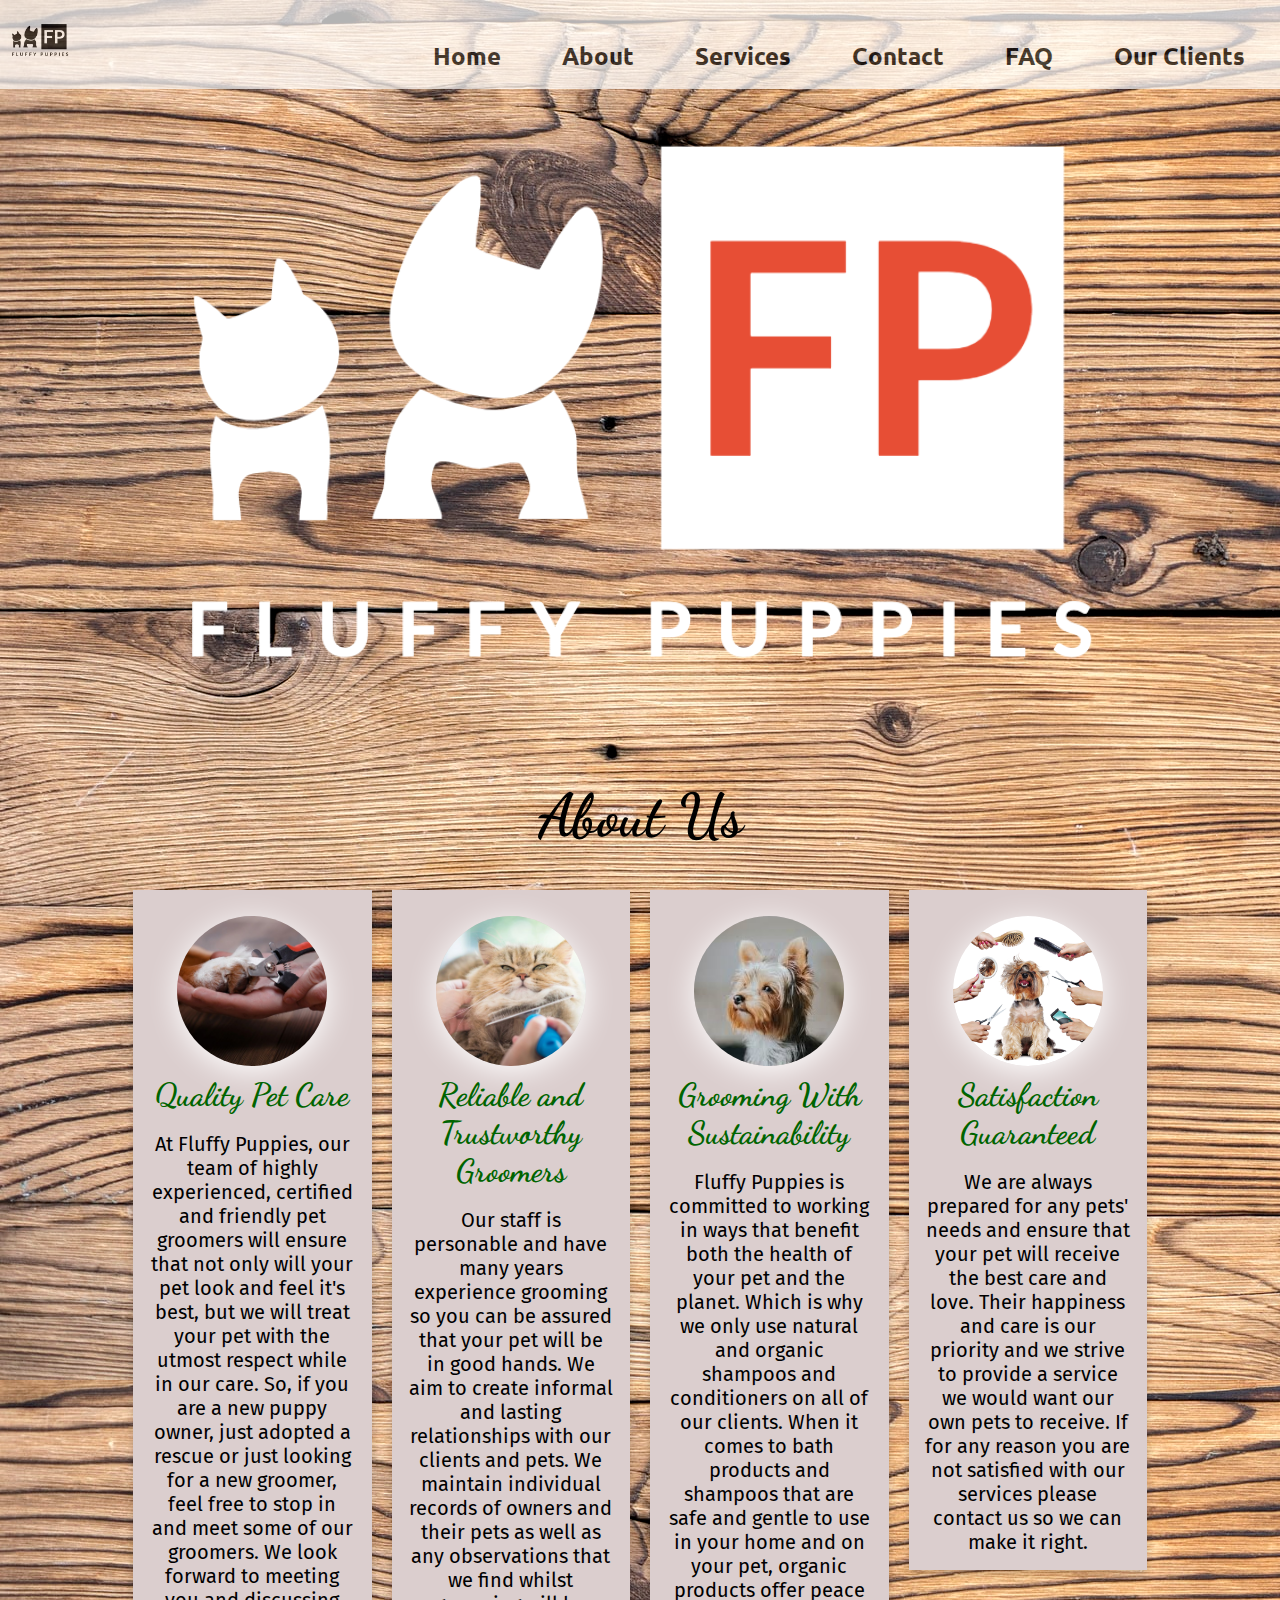
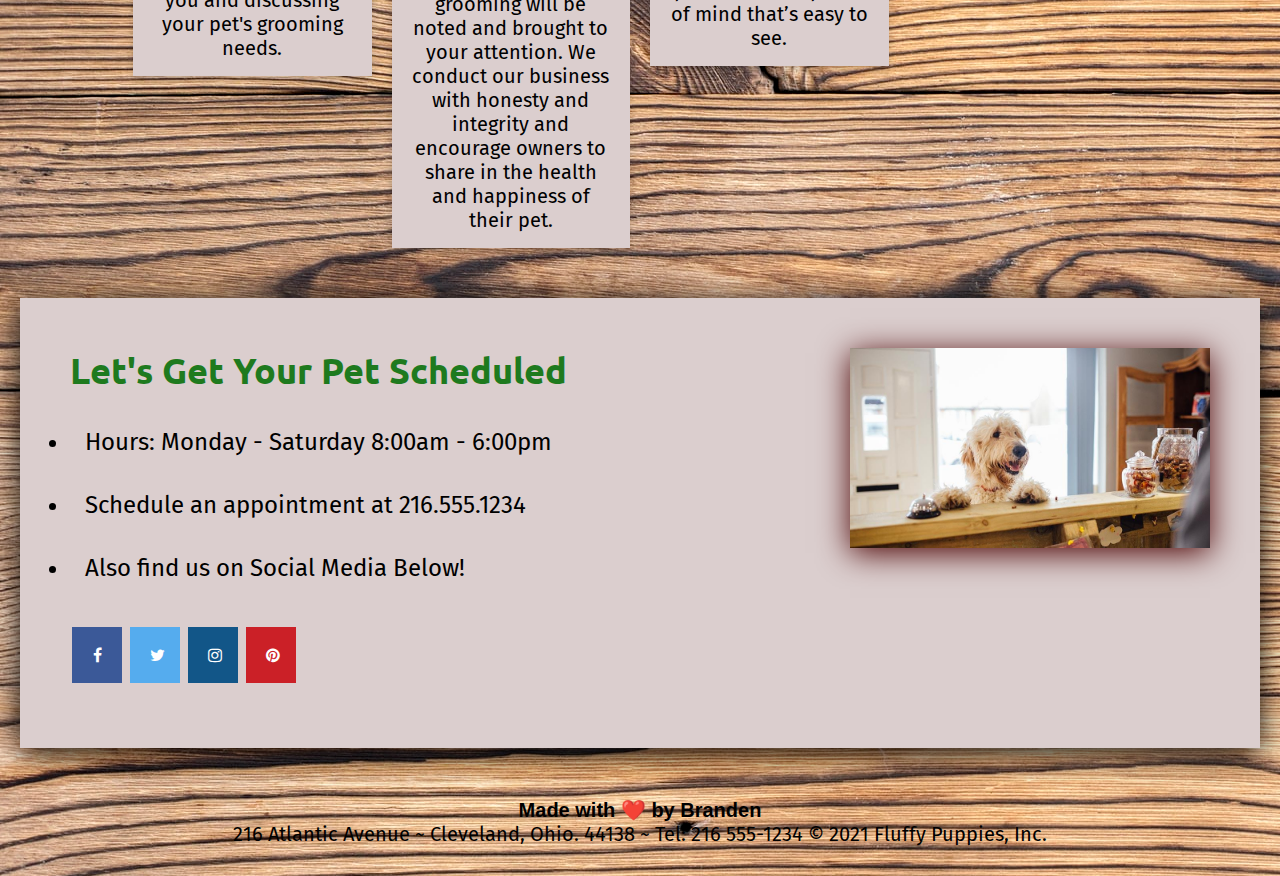
==== about.html @ 5a5f0796 "html validations" ====
<!DOCTYPE html>
<html lang="en-us">
  <head>
    <meta charset="UTF-8" />
    <link rel="stylesheet" href="style.css" />
    <link rel="preconnect" href="https://fonts.googleapis.com" />
    <link rel="preconnect" href="https://fonts.gstatic.com" crossorigin />
    <link href="https://fonts.googleapis.com/css2?family=Fira+Sans&family=Ubuntu&display=swap" rel="stylesheet">
    <link href="https://fonts.googleapis.com/css2?family=Dancing+Script:wght@700&display=swap" rel="stylesheet">
    <!-- Social Icons -->
    <link
      rel="stylesheet"
      href="https://cdnjs.cloudflare.com/ajax/libs/font-awesome/4.7.0/css/font-awesome.min.css"
    />
    <title>Fluffy Puppies</title>
  </head>
  <!-- Navbar -->
  <body>
    <div class="header">
      <h1>
        <img
          src="images/Fluffy-Puppies-logos-black.jpg"
          href="index.html"
          id="navbarLogo"
        />
      </h1>
      <div>
        <ul>
          <li>
            <a href="index.html">Home</a>
          </li>
          <li>
            <a href="about.html">About</a>
          </li>
          <li>
            <a href="services.html">Services</a>
          </li>
          <li>
            <a href="contact.html">Contact</a>
          </li>
          <li>
            <a href="faq.html">FAQ</a>
          </li>
          <li>
            <a href="clients.html">Our Clients</a>
          </li>
        </ul>
      </div>
    </div>
    <!--Cards-->
    <div class="hero"></div>
      <br>
      <br>
      <p id="abouthead">About Us</p>
      <br>
      <div class="container">
      <div class="row">
        <div class="column">
          <div class="card">
            <img src="images/nails.jpg" id="about1"/>
            <h3 id="abouth3">Quality Pet Care</h3>
            <br>
            <p> At Fluffy Puppies, our team of highly experienced, certified and friendly pet groomers will ensure that not only will your pet look and feel it's best, 
                but we will treat your pet with the utmost respect while in our care. So, if you are a new puppy owner, just adopted a rescue or just looking for a new groomer, 
                feel free to stop in and meet some of our groomers. We look forward to meeting you and discussing your pet's grooming needs.</p>
          </div>
        </div>
      
        <div class="column">
          <div class="card">
            <img src="images/kitty.jpg" id="about1"/>
            <h3 id="abouth3">Reliable and Trustworthy Groomers</h3>
            <br>
            <p>Our staff is personable and have many years experience grooming so you can be assured that your pet will be in good hands. 
              We aim to create informal and lasting relationships with our clients and pets. 
              We maintain individual records of owners and their pets as well as any observations that we find whilst grooming will be noted and brought to your attention. 
              We conduct our business with honesty and integrity and encourage owners to share in the health and happiness of their pet.</p>
          </div>
        </div>
        
        <div class="column">
          <div class="card">
            <img src="images/yorkie.jpg" id="about1"/>
            <h3 id="abouth3">Grooming With Sustainability</h3>
            <br>
            <p>Fluffy Puppies is committed to working in ways that benefit both the health of your pet and the planet. 
              Which is why we only use natural and organic shampoos and conditioners on all of our clients. 
              When it comes to bath products and shampoos that are safe and gentle to use in your home and on your pet, 
              organic products offer peace of mind that’s easy to see. </p>
          </div>
        </div>
        
        <div class="column">
          <div class="card">
            <img src="images/img9.jpg" id="about1"/>
            <h3 id="abouth3">Satisfaction Guaranteed</h3>
            <br>
            <p>We are always prepared for any pets' needs and ensure that your pet will receive the best care and love.
              Their happiness and care is our priority and we strive to provide a service we would want our own pets to receive.
              If for any reason you are not satisfied with our services please contact us so we can make it right.  </p>
          </div>
        </div>
      </div>
    </div>

      <!-- contact card -->
      <div id="contact" class="contact">
        <a href="services.html"
          ><img src="images/reception.jpeg" class="float-right"
        /></a>
        <h2>Let's Get Your Pet Scheduled</h2>
        <ul>
          <li>Hours: Monday - Saturday 8:00am - 6:00pm</li>
          <li>Schedule an appointment at 216.555.1234</li>
          <li>Also find us on Social Media Below!</li>
        </ul>
          <a href="http://www.facebook.com" class="fa fa-facebook"></a>
          <a href="http://www.twitter.com" class="fa fa-twitter"></a>
          <a href="http://www.instagram.com" class="fa fa-instagram"></a>
          <a href="http://www.pinterest.com" class="fa fa-pinterest"></a>
      </div>
    </div>
    <div class="footer">
      <h2>Made with ❤️️ by Branden</h2>
      <p>
        216 Atlantic Avenue ~ Cleveland, Ohio. 44138 ~ Tel: 216 555-1234 &copy;
        2021 Fluffy Puppies, Inc.
      </p>
    </div>
  </body>
</html>
---- style.css ----
* {
    box-sizing: border-box;
    padding: 0px;
    margin: 0;
}


body {
    background-color: #d6d6d6;
    background-image: url("images/woodbr.jpeg");
}

th {
    text-align: right; 
    font-size: 28px;
    color:darkgreen;
  }

  td {
    font-size: 28px;
    color:rgb(0, 0, 0);
  }

  #table {
      padding-top: 50px;
  }

.header {
    padding: 0px;
    font-family: 'Ubuntu', sans-serif;
    background-color: #ffffff;
    color:rgb(0, 0, 0);
    opacity: 0.7;
}

.header h1 {
    display: inline-block;
    font-size: 32px;
    color:black;
    font-family: 'Ubuntu', sans-serif;
}

#navbarLogo {
  width: 80px;
}

.header h1 .and {
    color:rgb(0, 0, 0);
    width: auto;
    font-family: 'Ubuntu', sans-serif;
    }


.header div {
    padding-top: 25px;
    margin-right: 20px;
    float: right;
    font-family: 'Ubuntu', sans-serif;
    font-size: 20px;
}

.header div ul {
    list-style-type: none;
    font-family: 'Ubuntu', sans-serif;
}

.header div ul li {
    display: inline-block;
    margin-left: 25px;
    font-family: 'Ubuntu', sans-serif;
}

a {
    color: #000000;
    text-decoration: none;
    font-weight: bold;
    font-family: 'Ubuntu', sans-serif;
}

a:hover {
    color:#cb2027;
}

p {
    font-size: 20px;
    color:#000000;
    font-family: 'Fira Sans', sans-serif;
    
}

ul {
    font-size: 24px;
    color:#000000;
    font-family: 'Fira Sans', sans-serif;
    padding-bottom: 20px;
}

li {
    font-size: 24px;
    color:#000000;
    font-family: 'Fira Sans', sans-serif;
    padding: 15px;
    padding-bottom: 20px;
}

ol {
    font-size: 22px;
    color:#ffffff;
    font-family: 'Fira Sans', sans-serif;
    padding: 15px;
    font-weight: bolder;

}

.services-h3 {
    font-size: 28px;
    color: darkgreen;
    font-weight: bolder;
    padding-bottom: 15px;
}

.hero {
    height: 625px;
    width: 100%;
    padding-top: 20px;
    margin-bottom: 10px;
    background-image: url("images/Fluffy-Puppies-logos-transparent.jpg");
    background-size: cover;
    background-position: center;
}

.float-left {
    float: left;
    margin-right: 25px;
}

.float-right {
    float: right;
    margin-left: 25px;
}

.content {
    width: 75%;
    display: inline-block;
    margin-left: 30px;
    margin-right: 30px;
}

.indexContent {
    width: 75%;
    display: inline-block;
    margin-left: 30px;
    margin-right: 30px;
}

/* review sidebar */
.reviews {
    margin-right: 20px;
    padding: 20px;
    float: right;
    clear: both;
    width: 20%;
    height: 100%;
    font-family: 'Ubuntu', sans-serif;
    background-color: #dbcece;
    box-shadow: 0px 5px 30px rgb(107, 99, 99);
}

.review-lead {
    margin-bottom: 32px;
    color: #ffffff;
    font-family: 'Ubuntu', sans-serif;
}

.review2 {
    margin-bottom: 32px;
    color: #ffffff;
    font-family: 'Ubuntu', sans-serif;
}

.review3 {
    margin-bottom: 32px;
    color: #ffffff;
    font-family: 'Ubuntu', sans-serif;
}

.review-lead h2 {
    font-size: 28px;
    font-weight: bolder;
    color: rgb(232,78,55);
    margin-bottom: 10px;
    text-align: center;
    font-family: 'Ubuntu', sans-serif;
}

.review-lead h3 {
    font-size: 20px;
    margin-bottom: 10px;
    text-align: center;
    font-family: 'Ubuntu', sans-serif;
}

.review2 h3 {
    margin-bottom: 10px;
    text-align: center;
    font-family: 'Ubuntu', sans-serif;
}

.review3 h3 {
    font-size: 20px;
    margin-bottom: 10px;
    text-align: center;
    font-family: 'Ubuntu', sans-serif;
}

.review-lead img {
    display: block;
    margin: 10px auto;
    max-width: 150px;
    border-radius: 75px;
    box-shadow: 0px 5px 30px rgb(255, 255, 255);
}

.review2 img {
    display: block;
    margin: 10px auto;
    max-width: 150px;
    border-radius: 75px;
    box-shadow: 0px 5px 30px rgb(255, 255, 255);
}

.review3 img {
    display: block;
    margin: 10px auto;
    max-width: 150px;
    border-radius: 75px / 75px;
    box-shadow: 0px 5px 30px rgb(255, 255, 255);
}

.about {
    margin-bottom: 20px;
    padding: 50px;
    height: 800px;
    font-family: 'Ubuntu', sans-serif;
    background-color: #dbcece;
    color:rgb(243, 240, 240);
    box-shadow: 0px 10px 30px rgb(0, 0, 0);
}

.about-contact {
    margin-bottom: 20px;
    padding: 50px;
    height: 600%;
    font-family: 'Ubuntu', sans-serif;
    background-color: #dbcece;
    color:rgb(243, 240, 240);
    box-shadow: 0px 10px 30px rgb(0, 0, 0);
}

.faq {
    margin-bottom: 20px;
    padding: 50px;
    margin: 20px;
    height: 1050px;
    font-size: 28px;
    line-height: 1.0;
    font-family: 'Ubuntu', sans-serif;
    background-color: #dbcece;
    color:rgb(0, 0, 0);
    box-shadow: 0px 10px 30px rgb(0, 0, 0);
}

.services {
    margin-bottom: 20px;
    padding: 50px;
    margin: 30px;
    height: 1110px;
    font-family: 'Ubuntu', sans-serif;
    font-size: 22px;
    background-color: #dbcece;
    color:rgb(0, 0, 0);
    box-shadow: 0px 10px 30px rgb(0, 0, 0);
}

.contact {
    margin-bottom: 20px;
    padding: 50px;
    margin: 20px;
    margin-top: 50px;
    height: 450px;
    font-family: 'Ubuntu', sans-serif;
    background-color: #dbcece;
    color:rgb(241, 240, 243);
    box-shadow: 0px 5px 30px rgb(0, 0, 0);
}

.slideshow {
    margin-bottom: 20px;
    padding: 50px;
    height: 325px;
    font-family: 'Ubuntu', sans-serif;
    font-size: larger;
    background-color: #dbcece;
    color:rgb(241, 240, 243);
    box-shadow: 0px 5px 30px rgb(0, 0, 0);
}

#card-logo {
    float: left;
    max-height: 100px;
}

#bubbleDog {
    max-height: 200px;
    float: left;
    margin: 15px;
}

#about1 {
    display: block;
    margin: 10px auto;
    max-width: 150px;
    border-radius: 75px;
    box-shadow: 0px 5px 30px rgb(255, 255, 255);
}

.video {
    position: center;
    padding: 30px;
}

#abouthead {
    font-size: 60px;
    font-family: 'Ubuntu', sans-serif;
    text-align: center;
    font-family: 'Dancing Script', cursive;
    font-weight: bolder;
    padding-bottom: 20px;
    padding-top: 20px;
}

.services-list {
    font-size: 18px;
    color:#000000;
    font-family: 'Fira Sans', sans-serif;
    padding: 5px;
    padding-bottom: 5px;
}

#abouth3 {
    font-size: 32px;
    font-family: 'Ubuntu', sans-serif;
    text-align: center;
    font-family: 'Dancing Script', cursive;
    font-weight: bolder;
    color: darkgreen;
}

.about img {
    max-height: 300px;
    border-radius: 50%;
    box-shadow: 0px 5px 30px rgb(75, 0, 0);
}

.about-contact img {
    max-height: 300px;
    border-radius: 50%;
    box-shadow: 0px 5px 30px rgb(75, 0, 0);
}

.faq img {
    max-height: 300px;
    border-radius: 50%;
    box-shadow: 0px 5px 30px rgb(75, 0, 0);
}

.services img {
    max-height: 200px;
    box-shadow: 0px 5px 30px rgb(75, 0, 0);
}

.contact img {
    max-height: 200px;
    box-shadow: 0px 5px 30px rgb(75, 0, 0);
}

#contactdog {
    border-radius: 75%;
}

.container {
    max-width: 80%;
    position: relative;
    margin: auto;
  }

.about h2 {
    margin-bottom: 20px;
    color: rgb(30, 122, 30);
    font-size: 36px;
    font-family: 'Ubuntu', sans-serif;
}

.services h2 {
    margin-bottom: 30px;
    font-size: 42px;
    color: rgb(30, 122, 30);
    font-family: 'Ubuntu', sans-serif;
    text-align: center;
}

.full-service h3 {
    margin-bottom: 30px;
    font-size: 42px;
    font-family: 'Ubuntu', sans-serif;
    text-align: right;
}

.contact h2 {
    margin-bottom: 20px;
    font-size: 36px;
    color: rgb(30, 122, 30);
    font-family: 'Ubuntu', sans-serif;
}

.footer {
    padding: 30px;
    clear: both;
    font-family:Verdana, Geneva, sans-serif ;
    text-align: center;
}

.footer h2 {
    font-size: 20px;
}

#ohio {
    max-height: 200px;
    box-shadow: inset;
}

/* social icon css*/
.fa {
    padding: 20px;
    font-size: 30px;
    width: 50px;
    text-align: center;
    text-decoration: none;
    margin: 5px 2px;
  }
  
  .fa:hover {
      opacity: 0.7;
  }

  .fa-facebook {
    background: #3B5998;
    color: white;
  }
  
  .fa-twitter {
    background: #55ACEE;
    color: white;
  }

  .fa-instagram {
    background: #125688;
    color: white;
  }
  
  .fa-pinterest {
    background: #cb2027;
    color: white;
  }

/* #social {
    max-height: 50px;
} */

/* slideshow CSS */

* {box-sizing:border-box}

/* Slideshow container */
.slideshow-container {
  max-width: 80%;
  position: relative;
  margin: auto;
}

/* Hide the images by default */
.mySlides {
  display: none;
}

/* Next & previous buttons */
.prev, .next {
  cursor: pointer;
  position: absolute;
  top: 50%;
  width: auto;
  margin-top: -22px;
  padding: 16px;
  color: white;
  font-weight: bold;
  font-size: 18px;
  transition: 0.6s ease;
  border-radius: 0 3px 3px 0;
  user-select: none;
}

/* Position the "next button" to the right */
.next {
  right: 0;
  border-radius: 3px 0 0 3px;
}

/* On hover, add a black background color with a little bit see-through */
.prev:hover, .next:hover {
  background-color: rgba(0,0,0,0.8);
}

/* Caption text */
.text {
  color: #f2f2f2;
  font-size: 15px;
  padding: 8px 12px;
  position: absolute;
  bottom: 8px;
  width: 100%;
  text-align: center;
}

/* Number text (1/3 etc) */
.numbertext {
  color: #f2f2f2;
  font-size: 12px;
  padding: 8px 12px;
  position: absolute;
  top: 0;
}

/* The dots/bullets/indicators */
.dot {
  cursor: pointer;
  height: 15px;
  width: 15px;
  margin: 0 2px;
  background-color: #bbb;
  border-radius: 50%;
  display: inline-block;
  transition: background-color 0.6s ease;
}

.active, .dot:hover {
  background-color: #717171;
}

/* Fading animation */
.fade {
  -webkit-animation-name: fade;
  -webkit-animation-duration: 1.5s;
  animation-name: fade;
  animation-duration: 1.5s;
}

@-webkit-keyframes fade {
  from {opacity: .4}
  to {opacity: 1}
}

@keyframes fade {
  from {opacity: .4}
  to {opacity: 1}
}

/* about us cards */
* {
    box-sizing: border-box;
  }
  
  body {
    font-family: Arial, Helvetica, sans-serif;
  }
  
  /* Float four columns side by side */
  .column {
    float: left;
    width: 25%;
    padding: 0 10px;
  }
  
  /* Remove extra left and right margins, due to padding */
  .row {margin: 0 -5px;}
  
  /* Clear floats after the columns */
  .row:after {
    content: "";
    display: table;
    clear: both;
  }
  
  /* Responsive columns */
  @media screen and (max-width: 600px) {
    .column {
      width: 100%;
      display: block;
      margin-bottom: 20px;
    }
  }
  
  /* Style the counter cards */
  .card {
    box-shadow: 0 4px 8px 0 rgba(0, 0, 0, 0.2);
    padding: 16px;
    text-align: center;
    background-color:#dbcece;
  }
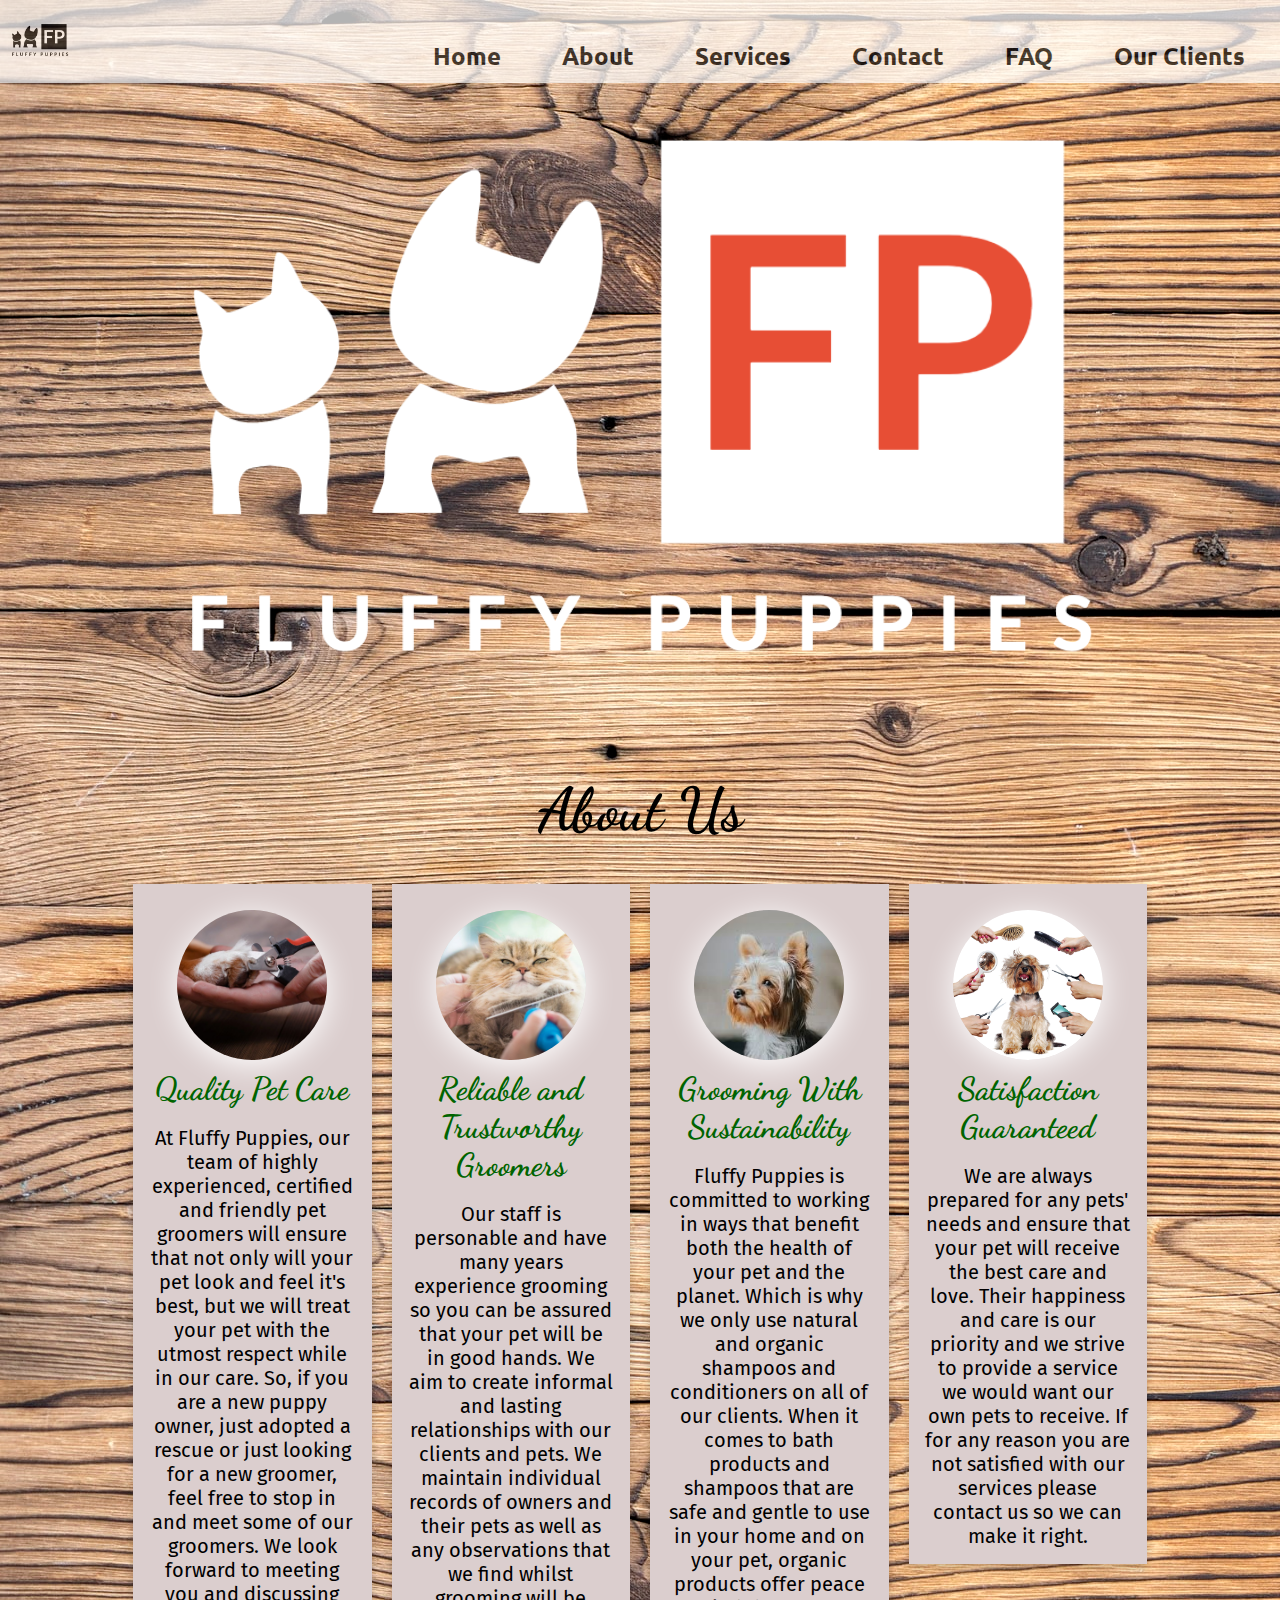
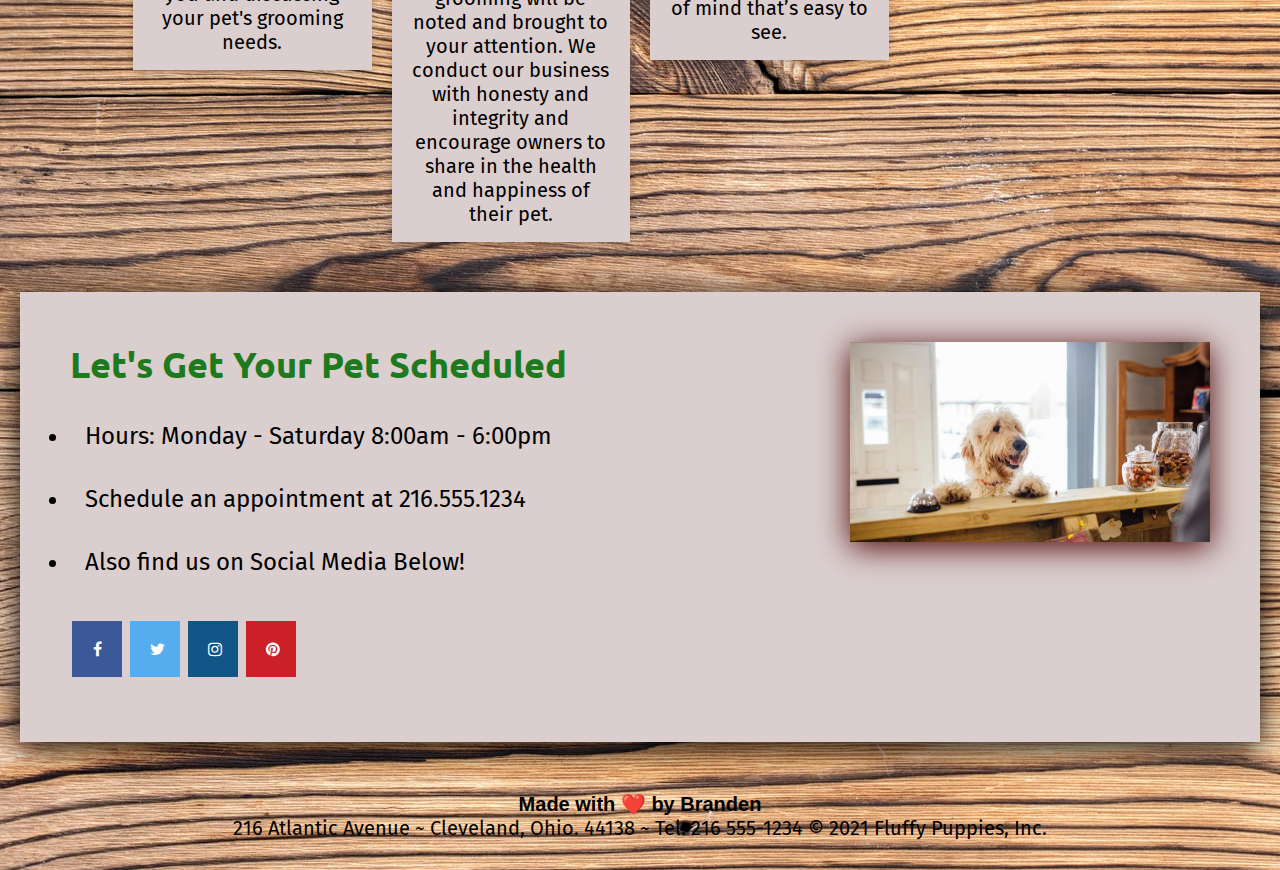
==== commit 65d320fc: "HTML VALIDATIONS!" ====
--- a/about.html
+++ b/about.html
@@ -17,10 +17,9 @@
   <!-- Navbar -->
   <body>
     <div class="header">
-      <h1>
         <img
           src="images/Fluffy-Puppies-logos-black.jpg"
-          href="index.html"
+          href="index.html" alt="logo"
           id="navbarLogo"
         />
       </h1>
@@ -57,7 +56,7 @@
       <div class="row">
         <div class="column">
           <div class="card">
-            <img src="images/nails.jpg" id="about1"/>
+            <img src="images/nails.jpg" alt="nails" id="about1"/>
             <h3 id="abouth3">Quality Pet Care</h3>
             <br>
             <p> At Fluffy Puppies, our team of highly experienced, certified and friendly pet groomers will ensure that not only will your pet look and feel it's best, 
@@ -68,7 +67,7 @@
       
         <div class="column">
           <div class="card">
-            <img src="images/kitty.jpg" id="about1"/>
+            <img src="images/kitty.jpg" alt="kitty" id="about1"/>
             <h3 id="abouth3">Reliable and Trustworthy Groomers</h3>
             <br>
             <p>Our staff is personable and have many years experience grooming so you can be assured that your pet will be in good hands. 
@@ -80,7 +79,7 @@
         
         <div class="column">
           <div class="card">
-            <img src="images/yorkie.jpg" id="about1"/>
+            <img src="images/yorkie.jpg" alt="yorkie" id="about1"/>
             <h3 id="abouth3">Grooming With Sustainability</h3>
             <br>
             <p>Fluffy Puppies is committed to working in ways that benefit both the health of your pet and the planet. 
@@ -92,7 +91,7 @@
         
         <div class="column">
           <div class="card">
-            <img src="images/img9.jpg" id="about1"/>
+            <img src="images/img9.jpg" alt="img9"  id="about1"/>
             <h3 id="abouth3">Satisfaction Guaranteed</h3>
             <br>
             <p>We are always prepared for any pets' needs and ensure that your pet will receive the best care and love.
@@ -106,7 +105,7 @@
       <!-- contact card -->
       <div id="contact" class="contact">
         <a href="services.html"
-          ><img src="images/reception.jpeg" class="float-right"
+          ><img src="images/reception.jpeg" alt="reception" class="float-right"
         /></a>
         <h2>Let's Get Your Pet Scheduled</h2>
         <ul>
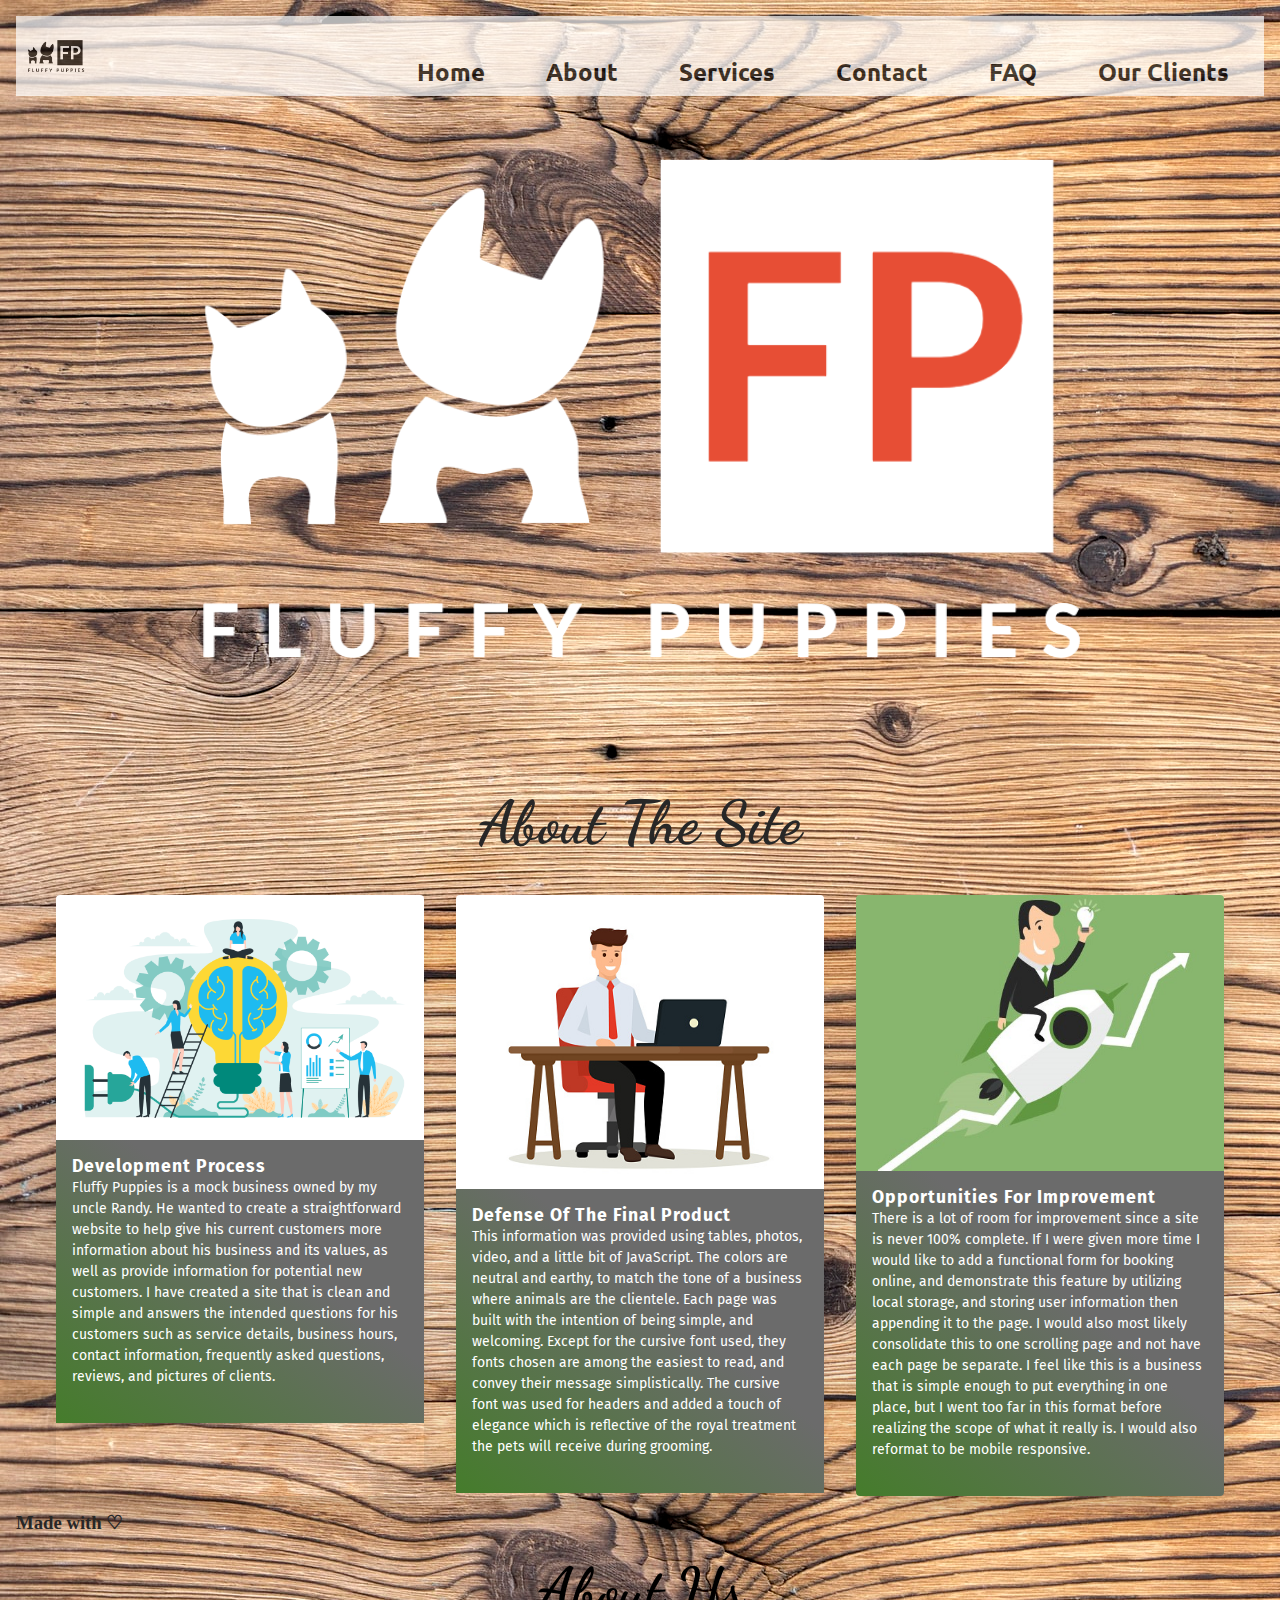
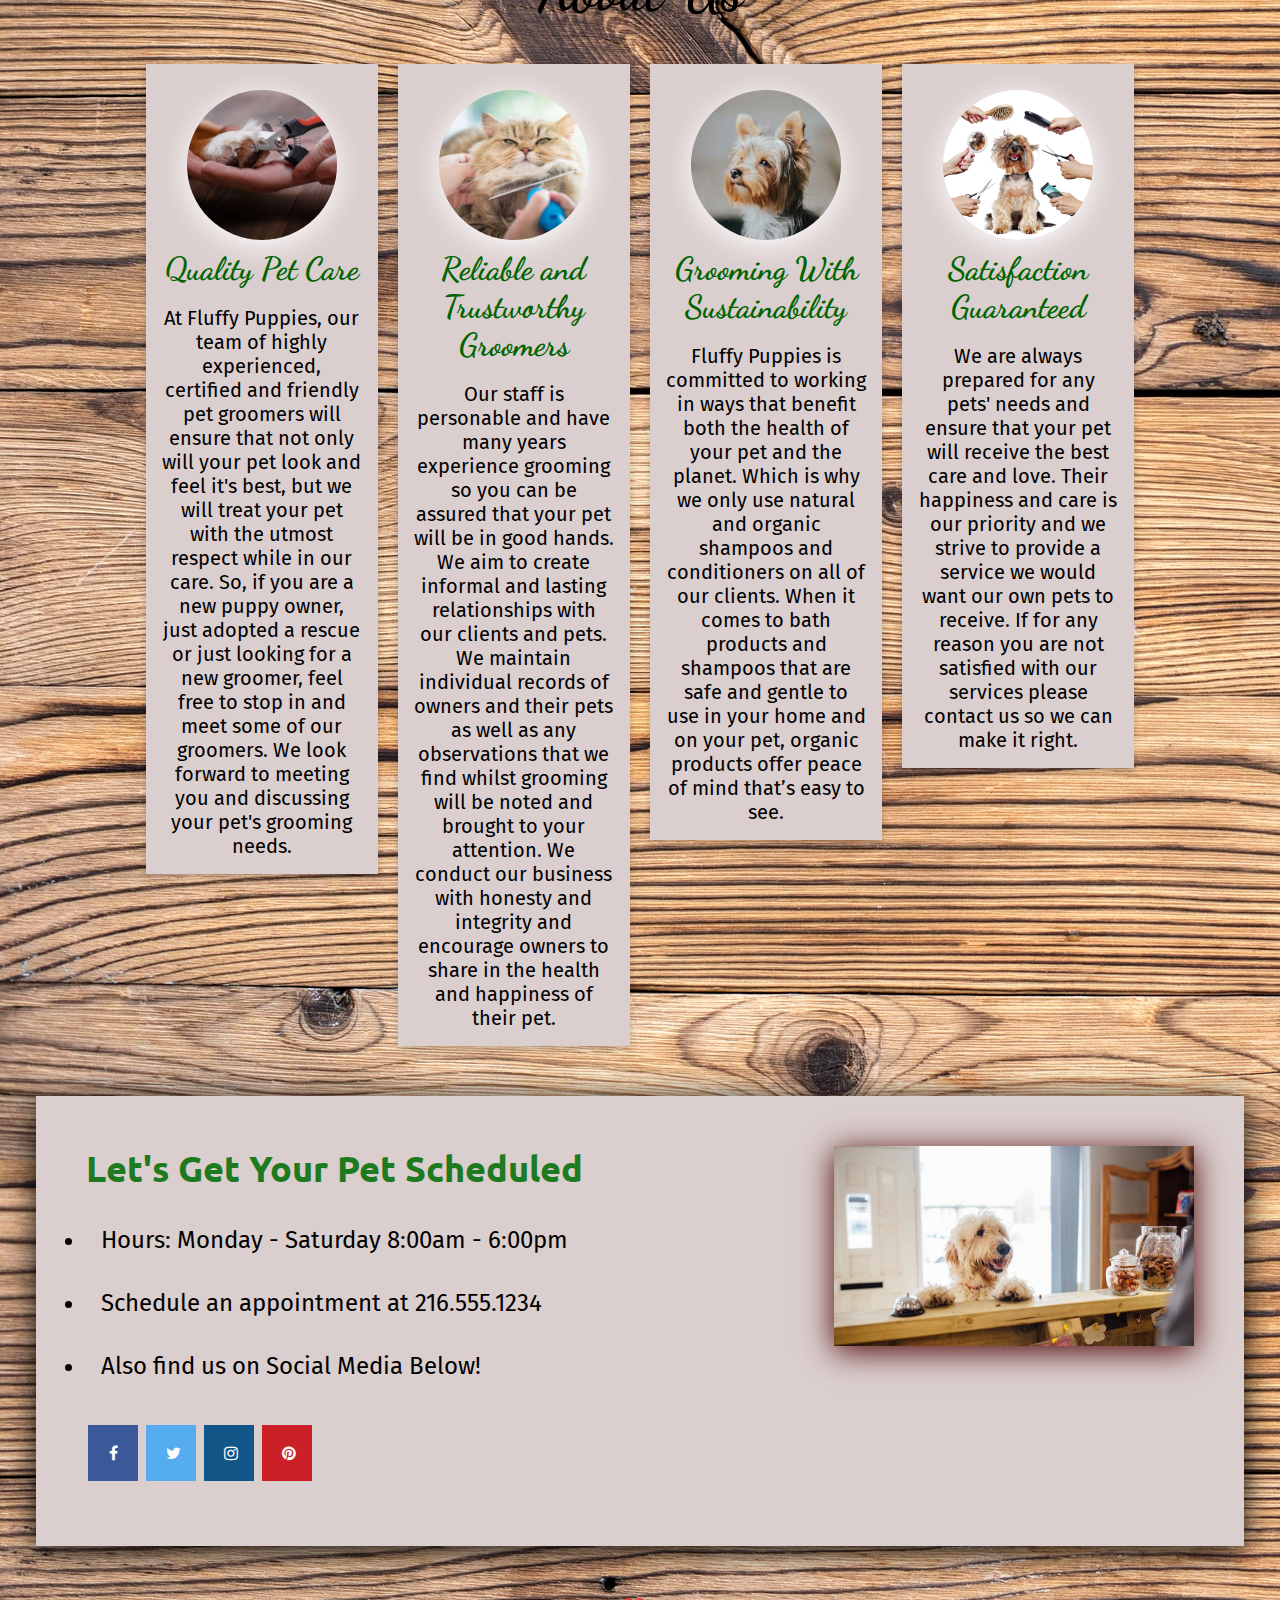
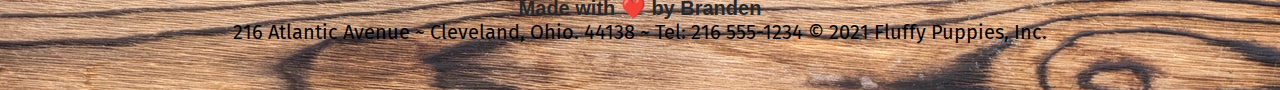
==== commit 21af43c5: "added about cards for assignment" ====
--- a/about.html
+++ b/about.html
@@ -17,12 +17,7 @@
   <!-- Navbar -->
   <body>
     <div class="header">
-        <img
-          src="images/Fluffy-Puppies-logos-black.jpg"
-          href="index.html" alt="logo"
-          id="navbarLogo"
-        />
-      </h1>
+        <img src="images/Fluffy-Puppies-logos-black.jpg" alt="logo" id="navbarLogo"/>
       <div>
         <ul>
           <li>
@@ -50,14 +45,55 @@
     <div class="hero"></div>
       <br>
       <br>
+      <!-- Required About Elements for Assignment -->
+      <div class="main">
+        <h1>About The Site</h1>
+        <ul class="cards2">
+          <li class="cards_item">
+            <div class="card3">
+              <div class="card_image"><img src="images/developmentimg.png"></div>
+              <div class="card_content">
+                <h2 class="card_title">Development Process</h2>
+                <p class="card_text">Fluffy Puppies is a mock business owned by my uncle Randy. He wanted to create a straightforward website to help give his current customers more information about his business and its values, as well as provide information for potential new customers. 
+                  I have created a site that is clean and simple and answers the intended questions for his customers such as service details, business hours, contact information, frequently asked questions, reviews, and pictures of clients. </p>
+              </div>
+            </div>
+          </li>
+          <li class="cards_item">
+            <div class="card3">
+              <div class="card_image"><img src="images/defense.jpg"></div>
+              <div class="card_content">
+                <h2 class="card_title">Defense Of The Final Product</h2>
+                <p class="card_text">This information was provided using tables, photos, video, and a little bit of JavaScript. The colors are neutral and earthy, to match the tone of a business where animals are the clientele. 
+                  Each page was built with the intention of being simple, and welcoming. Except for the cursive font used, they fonts chosen are among the easiest to read, and convey their message simplistically. 
+                  The cursive font was used for headers and added a touch of elegance which is reflective of the royal treatment the pets will receive during grooming.
+                </p>
+              </div>
+            </div>
+          </li>
+          <li class="cards_item">
+            <div class="card3">
+              <div class="card_image"><img src="images/opportunity.jpg"></div>
+              <div class="card_content">
+                <h2 class="card_title">Opportunities For Improvement</h2>
+                <p class="card_text">There is a lot of room for improvement since a site is never 100% complete. If I were given more time I would like to add a functional form for booking online, 
+                  and demonstrate this feature by utilizing local storage, and storing user information then appending it to the page. I would also most likely consolidate this to one scrolling page and not have each page be separate. 
+                  I feel like this is a business that is simple enough to put everything in one place, but I went too far in this format before realizing the scope of what it really is. I would also reformat to be mobile responsive. </p>
+              </div>
+            </div>
+          </li>
+        </ul>
+      </div>
+      
+      <h3 class="made_by">Made with ♡</h3>
       <p id="abouthead">About Us</p>
       <br>
       <div class="container">
       <div class="row">
         <div class="column">
           <div class="card">
-            <img src="images/nails.jpg" alt="nails" id="about1"/>
-            <h3 id="abouth3">Quality Pet Care</h3>
+            <img src="images/nails.jpg" alt="nails" class="about1"/>
+            <h3 class="abouth3">Quality Pet Care</h3>
             <br>
             <p> At Fluffy Puppies, our team of highly experienced, certified and friendly pet groomers will ensure that not only will your pet look and feel it's best, 
                 but we will treat your pet with the utmost respect while in our care. So, if you are a new puppy owner, just adopted a rescue or just looking for a new groomer, 
@@ -67,8 +103,8 @@
       
         <div class="column">
           <div class="card">
-            <img src="images/kitty.jpg" alt="kitty" id="about1"/>
-            <h3 id="abouth3">Reliable and Trustworthy Groomers</h3>
+            <img src="images/kitty.jpg" alt="kitty" class="about1"/>
+            <h3 class="abouth3">Reliable and Trustworthy Groomers</h3>
             <br>
             <p>Our staff is personable and have many years experience grooming so you can be assured that your pet will be in good hands. 
               We aim to create informal and lasting relationships with our clients and pets. 
@@ -79,8 +115,8 @@
         
         <div class="column">
           <div class="card">
-            <img src="images/yorkie.jpg" alt="yorkie" id="about1"/>
-            <h3 id="abouth3">Grooming With Sustainability</h3>
+            <img src="images/yorkie.jpg" alt="yorkie" class="about1"/>
+            <h3 class="abouth3">Grooming With Sustainability</h3>
             <br>
             <p>Fluffy Puppies is committed to working in ways that benefit both the health of your pet and the planet. 
               Which is why we only use natural and organic shampoos and conditioners on all of our clients. 
@@ -91,8 +127,8 @@
         
         <div class="column">
           <div class="card">
-            <img src="images/img9.jpg" alt="img9"  id="about1"/>
-            <h3 id="abouth3">Satisfaction Guaranteed</h3>
+            <img src="images/img9.jpg" alt="img9"  class="about1"/>
+            <h3 class="abouth3">Satisfaction Guaranteed</h3>
             <br>
             <p>We are always prepared for any pets' needs and ensure that your pet will receive the best care and love.
               Their happiness and care is our priority and we strive to provide a service we would want our own pets to receive.
@@ -118,7 +154,6 @@
           <a href="http://www.instagram.com" class="fa fa-instagram"></a>
           <a href="http://www.pinterest.com" class="fa fa-pinterest"></a>
       </div>
-    </div>
     <div class="footer">
       <h2>Made with ❤️️ by Branden</h2>
       <p>
--- a/style.css
+++ b/style.css
@@ -147,7 +147,7 @@
 }
 
 .indexContent {
-    width: 75%;
+    width: 100%;
     display: inline-block;
     margin-left: 30px;
     margin-right: 30px;
@@ -240,28 +240,57 @@
 .about {
     margin-bottom: 20px;
     padding: 50px;
-    height: 800px;
+    margin: 20px;
+    height: 700px;
+    font-size: 28px;
+    line-height: 1.0;
+    font-family: 'Ubuntu', sans-serif;
+    background-color: #dbcece;
+    color:rgb(0, 0, 0);
+    box-shadow: 0px 10px 30px rgb(0, 0, 0);
+}
+
+.about-contact {
+    margin-bottom: 20px;
+    padding: 50px;
+    height: 600%;
     font-family: 'Ubuntu', sans-serif;
     background-color: #dbcece;
     color:rgb(243, 240, 240);
     box-shadow: 0px 10px 30px rgb(0, 0, 0);
 }
 
-.about-contact {
-    margin-bottom: 20px;
-    padding: 50px;
-    height: 600%;
-    font-family: 'Ubuntu', sans-serif;
-    background-color: #dbcece;
-    color:rgb(243, 240, 240);
-    box-shadow: 0px 10px 30px rgb(0, 0, 0);
-}
-
 .faq {
     margin-bottom: 20px;
     padding: 50px;
     margin: 20px;
-    height: 1050px;
+    height: 1175px;
+    font-size: 28px;
+    line-height: 1.0;
+    font-family: 'Ubuntu', sans-serif;
+    background-color: #dbcece;
+    color:rgb(0, 0, 0);
+    box-shadow: 0px 10px 30px rgb(0, 0, 0);
+}
+
+.client-card {
+    margin-bottom: 20px;
+    padding: 50px;
+    margin: 20px;
+    height: 325px;
+    font-size: 28px;
+    line-height: 1.0;
+    font-family: 'Ubuntu', sans-serif;
+    background-color: #dbcece;
+    color:rgb(0, 0, 0);
+    box-shadow: 0px 10px 30px rgb(0, 0, 0);
+}
+
+.contact-card {
+    margin-bottom: 20px;
+    padding: 50px;
+    margin: 20px;
+    height: 350px;
     font-size: 28px;
     line-height: 1.0;
     font-family: 'Ubuntu', sans-serif;
@@ -310,13 +339,13 @@
     max-height: 100px;
 }
 
-#bubbleDog {
+.bubbleDog {
     max-height: 200px;
     float: left;
     margin: 15px;
 }
 
-#about1 {
+.about1 {
     display: block;
     margin: 10px auto;
     max-width: 150px;
@@ -327,9 +356,20 @@
 .video {
     position: center;
     padding: 30px;
+    border: 0px;
 }
 
 #abouthead {
+    font-size: 60px;
+    font-family: 'Ubuntu', sans-serif;
+    text-align: center;
+    font-family: 'Dancing Script', cursive;
+    font-weight: bolder;
+    padding-bottom: 20px;
+    padding-top: 20px;
+}
+
+#abouthead2 {
     font-size: 60px;
     font-family: 'Ubuntu', sans-serif;
     text-align: center;
@@ -347,7 +387,7 @@
     padding-bottom: 5px;
 }
 
-#abouth3 {
+.abouth3 {
     font-size: 32px;
     font-family: 'Ubuntu', sans-serif;
     text-align: center;
@@ -386,6 +426,7 @@
 
 #contactdog {
     border-radius: 75%;
+    max-height: 275px;
 }
 
 .container {
@@ -398,7 +439,7 @@
     margin-bottom: 20px;
     color: rgb(30, 122, 30);
     font-size: 36px;
-    font-family: 'Ubuntu', sans-serif;
+    font-family: 'Dancing Script', cursive;
 }
 
 .services h2 {
@@ -615,4 +656,106 @@
     padding: 16px;
     text-align: center;
     background-color:#dbcece;
-  }+  }
+
+  /* about cards */
+
+  /* Font */
+@import url('https://fonts.googleapis.com/css?family=Quicksand:400,700');
+
+/* Design */
+*,
+*::before,
+*::after {
+  box-sizing: border-box;
+}
+
+html {
+  background-color: #ffffff;
+}
+
+body {
+  color: #272727;
+  font-family: 'Quicksand', serif;
+  font-style: normal;
+  font-weight: 400;
+  letter-spacing: 0;
+  padding: 1rem;
+}
+
+.main{
+  max-width: 1200px;
+  margin: 0 auto;
+}
+
+h1 {
+    font-size: 60px;
+    font-family: 'Ubuntu', sans-serif;
+    text-align: center;
+    font-family: 'Dancing Script', cursive;
+    font-weight: bolder;
+    padding-bottom: 20px;
+    padding-top: 20px;
+}
+
+img {
+  height: auto;
+  max-width: 100%;
+  vertical-align: middle;
+}
+
+.cards2 {
+  display: flex;
+  flex-wrap: wrap;
+  list-style: none;
+  margin: 0;
+  padding: 0;
+}
+
+.cards_item {
+  display: flex;
+  padding: 1rem;
+}
+
+@media (min-width: 40rem) {
+  .cards_item {
+    width: 50%;
+  }
+}
+
+@media (min-width: 56rem) {
+  .cards_item {
+    width: 33.3333%;
+  }
+}
+
+.card3 {
+  background-color: linear-gradient(to bottom left, #707070 40%, #2d641f 100%);
+  border-radius: 0.25rem;
+  box-shadow: 0 20px 40px -14px rgba(0, 0, 0, 0.25);
+  display: flex;
+  flex-direction: column;
+  overflow: hidden;
+}
+
+.card_content {
+  padding: 1rem;
+  background: linear-gradient(to bottom left, #6b6b6b 40%, #457c2b 100%);
+}
+
+.card_title {
+  color: #ffffff;
+  font-size: 1.1rem;
+  font-weight: 700;
+  letter-spacing: 1px;
+  text-transform: capitalize;
+  margin: 0px;
+}
+
+.card_text {
+  color: #ffffff;
+  font-size: 0.875rem;
+  line-height: 1.5;
+  margin-bottom: 1.25rem;    
+  font-weight: 400;
+}
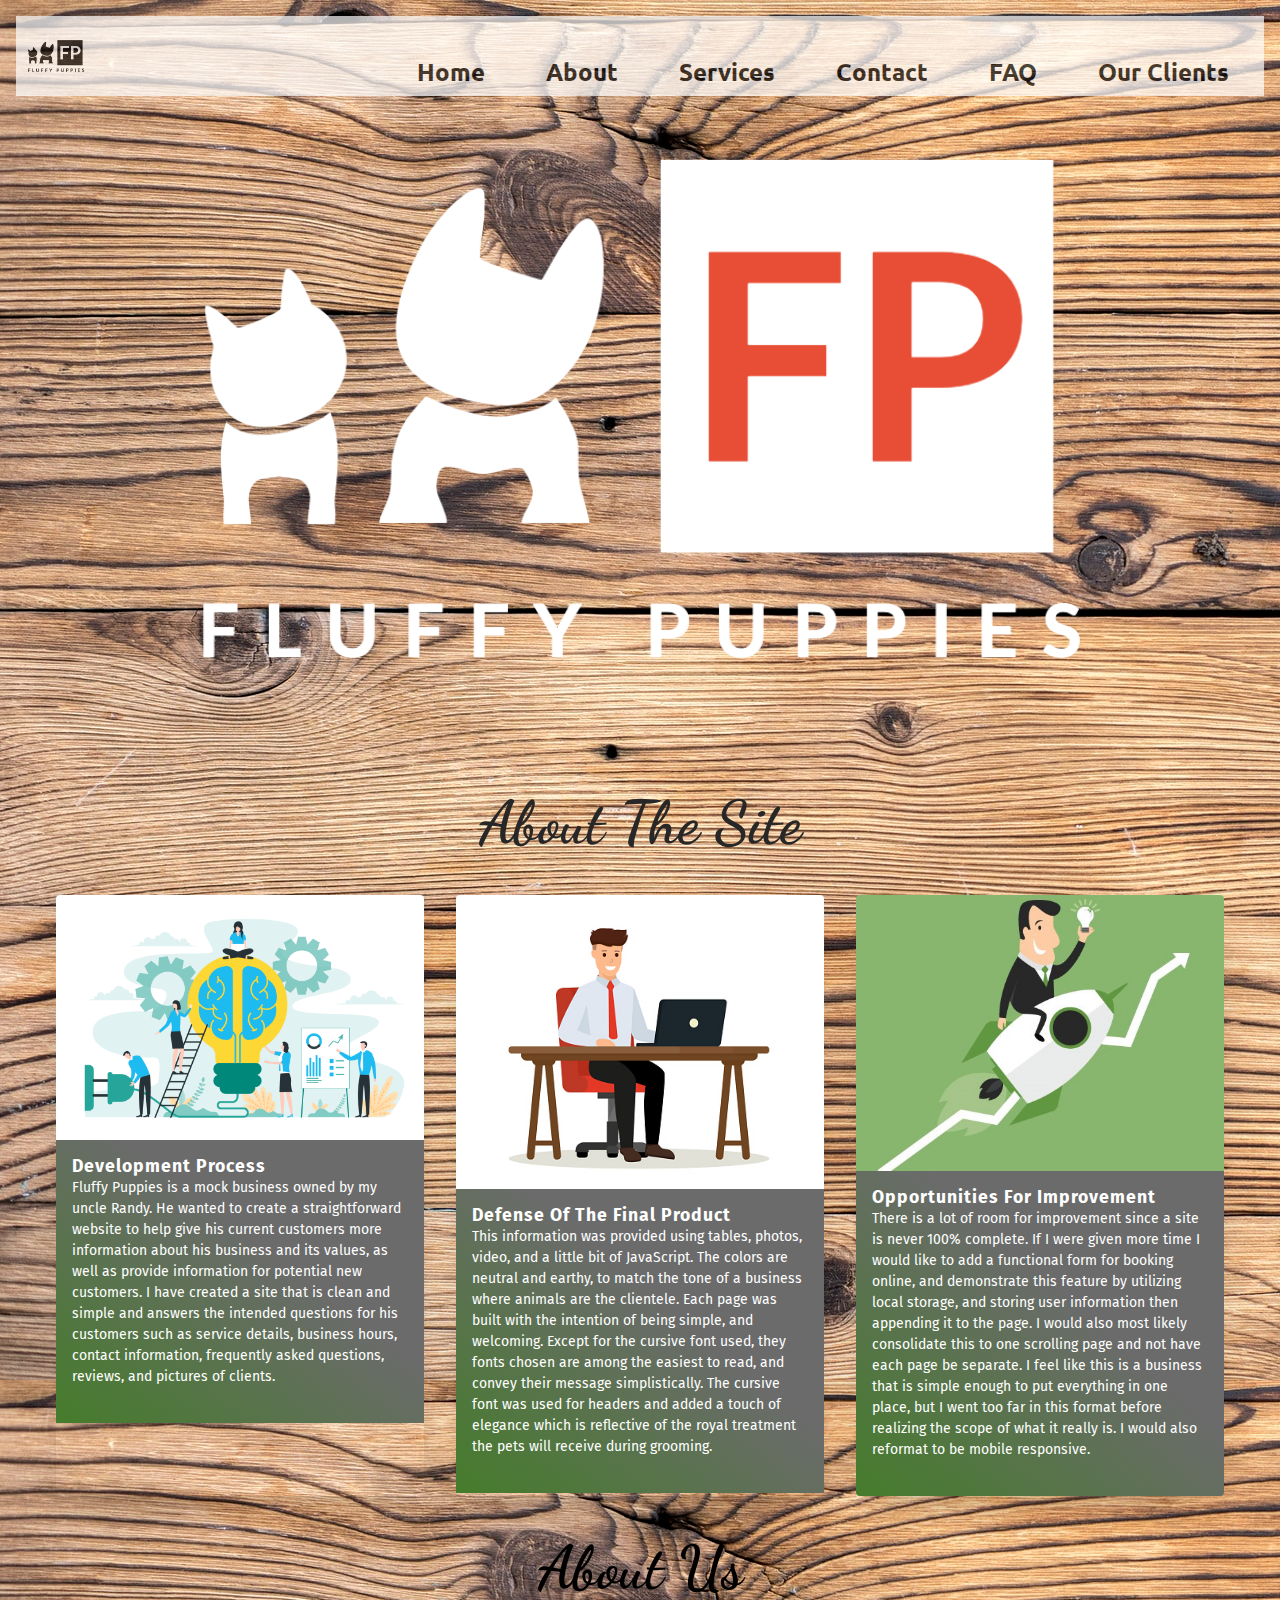
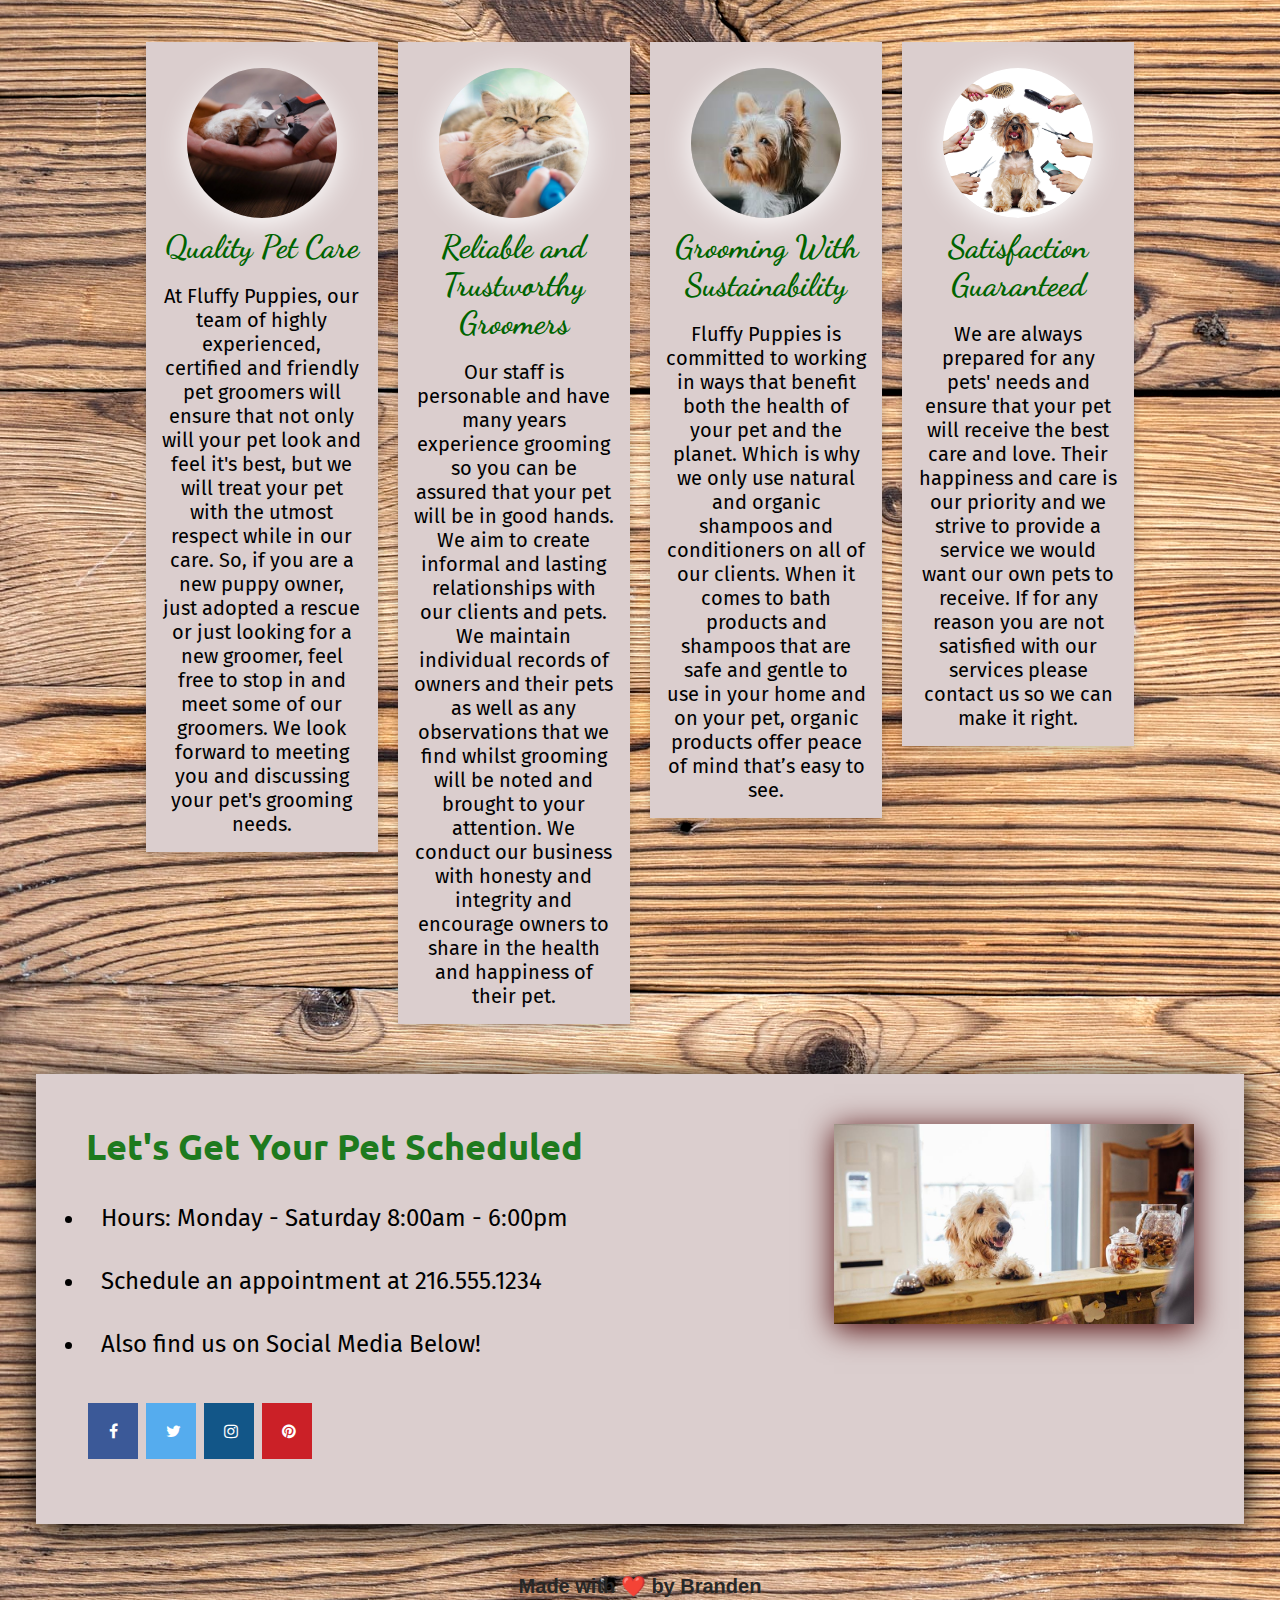
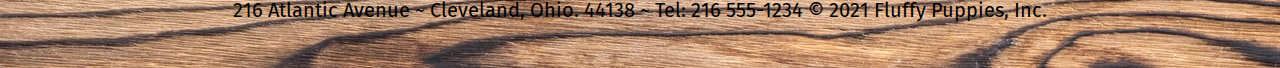
==== commit 3bde2958: "removed unneeded code" ====
--- a/about.html
+++ b/about.html
@@ -84,8 +84,7 @@
           </li>
         </ul>
       </div>
-      
-      <h3 class="made_by">Made with ♡</h3>
+  
       <p id="abouthead">About Us</p>
       <br>
       <div class="container">
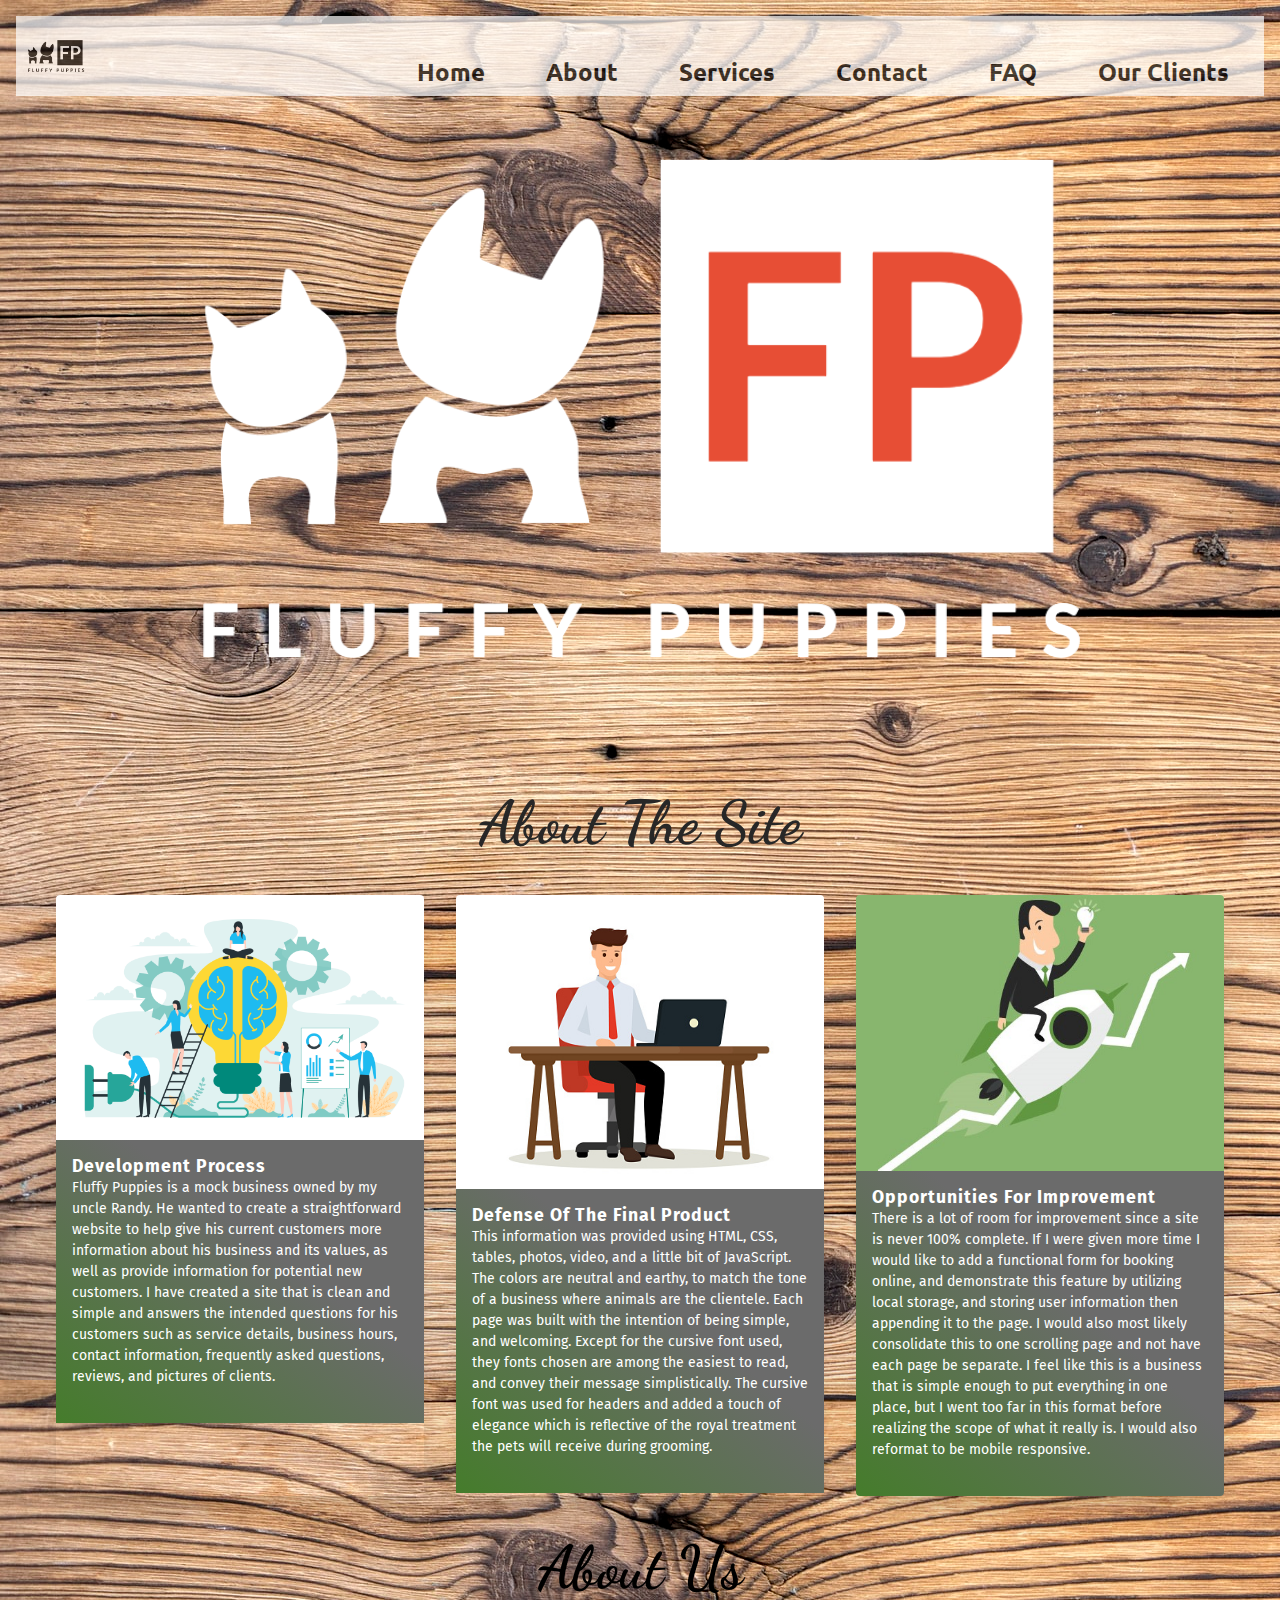
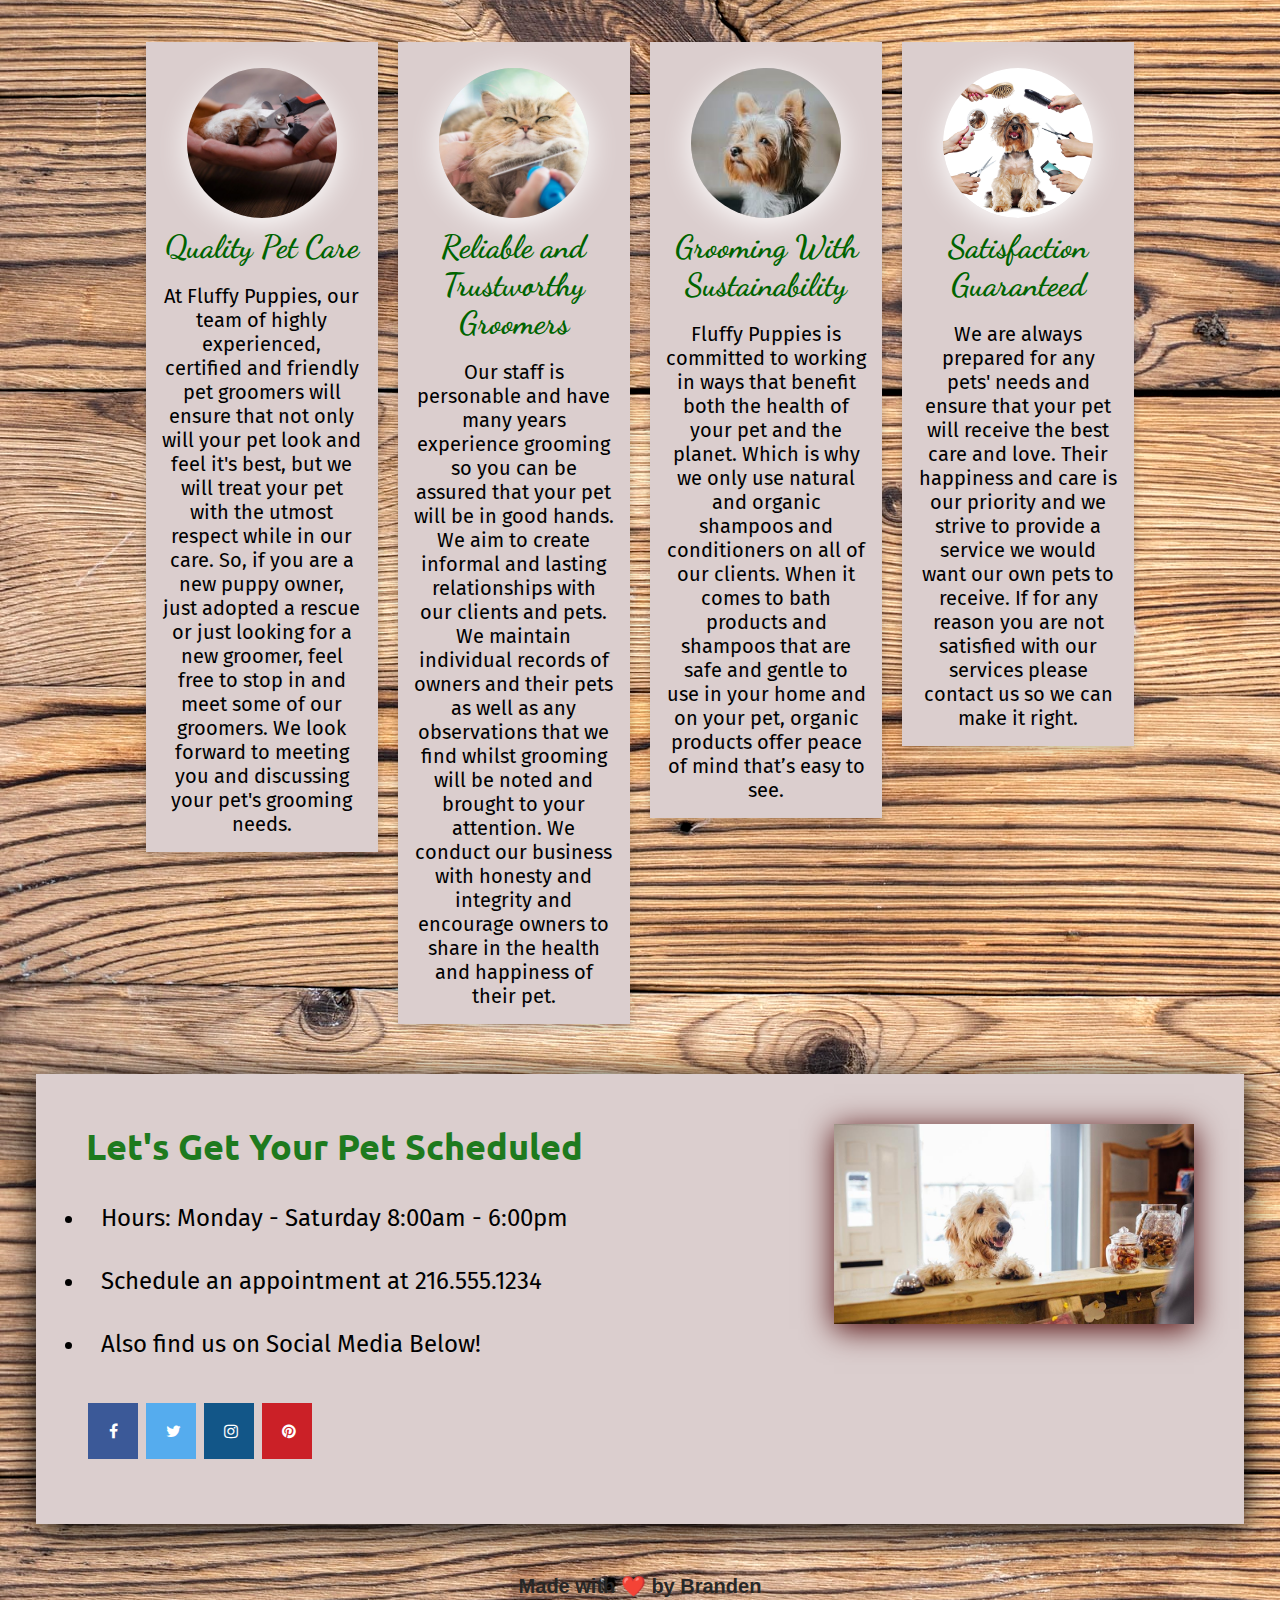
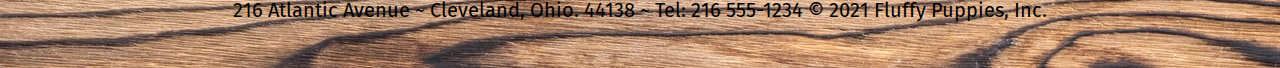
==== commit 846bd7c6: "added phrasing" ====
--- a/about.html
+++ b/about.html
@@ -64,7 +64,7 @@
               <div class="card_image"><img src="images/defense.jpg"></div>
               <div class="card_content">
                 <h2 class="card_title">Defense Of The Final Product</h2>
-                <p class="card_text">This information was provided using tables, photos, video, and a little bit of JavaScript. The colors are neutral and earthy, to match the tone of a business where animals are the clientele. 
+                <p class="card_text">This information was provided using HTML, CSS, tables, photos, video, and a little bit of JavaScript. The colors are neutral and earthy, to match the tone of a business where animals are the clientele. 
                   Each page was built with the intention of being simple, and welcoming. Except for the cursive font used, they fonts chosen are among the easiest to read, and convey their message simplistically. 
                   The cursive font was used for headers and added a touch of elegance which is reflective of the royal treatment the pets will receive during grooming.
                 </p>
